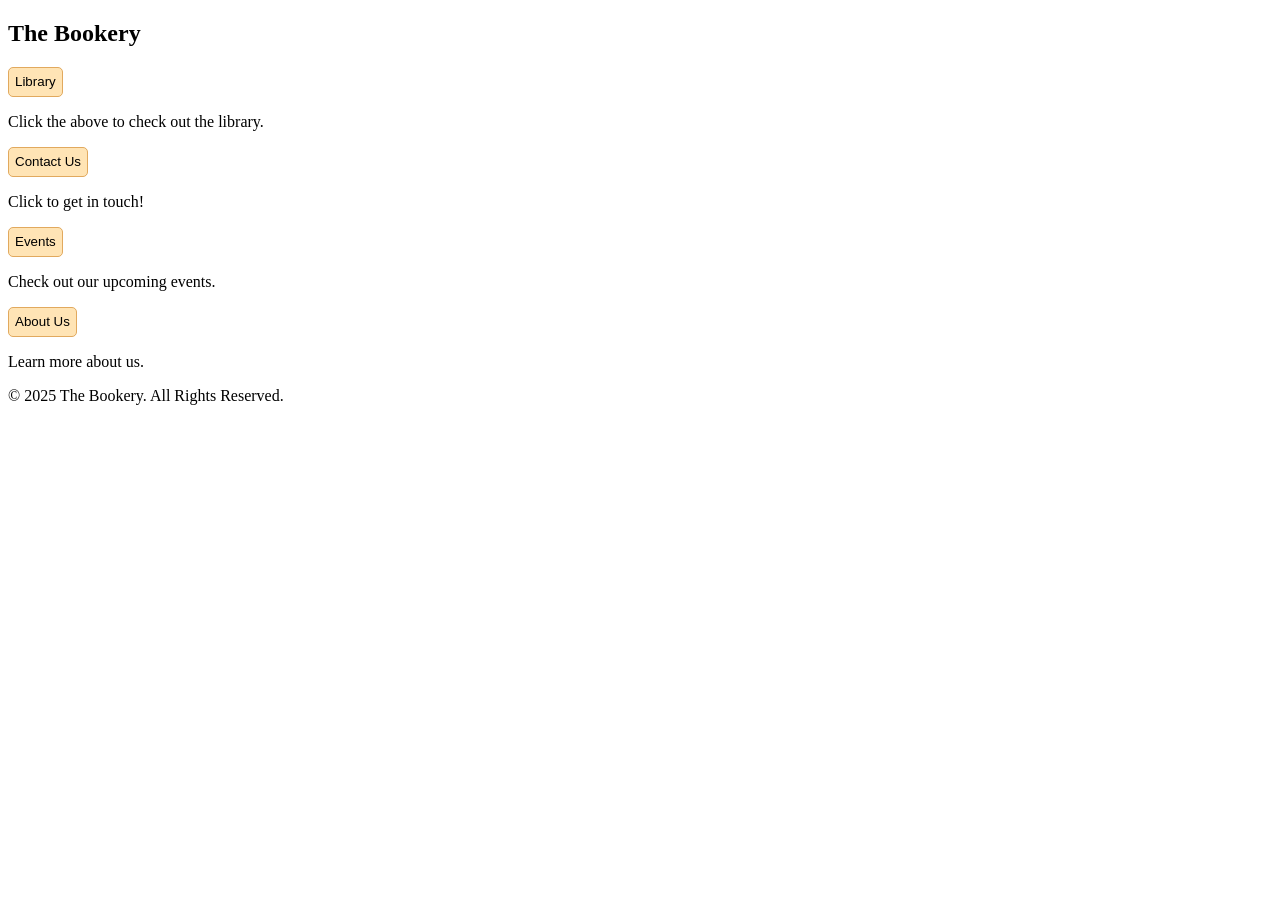
==== index.html @ ca066a44 "Added an assets folder for images and etc. I have also started the book library and loaded some test" ====
<!DOCTYPE html>
<html>
  <head>
    <meta charset="UTF-8" />
    <title>Home</title>
    <link rel="stylesheet" href="style.css" />
  </head>
  <body>
    <header>
      <nav>
        <h1>The Bookery</h1>
      </nav>
    </header>

    <a href="library.html">
      <button class="button">Library</button>
    </a>
    <p>Click the above to check out the library.</p>

    <a href="contact-us.html">
      <button class="button">Contact Us</button>
    </a>
    <p>Click to get in touch!</p>

    <a href="events.html" target="_blank">
      <button class="button">Events</button>
    </a>
    <p>Check out our upcoming events.</p>

    <a href="about-us.html">
      <button class="button">About Us</button>
    </a>
    <p>Learn more about us.</p>
  </body>
  <footer>
    <p>&copy; 2025 The Bookery. All Rights Reserved.</p>
  </footer>
</html>
---- style.css ----
.title{
    color: aqua;
}
.button{
    background-color: moccasin;
    cursor: pointer;
    border: 1px solid #e1a95e;
    height: 30px;
    width: auto;
    border-radius: 5px;
    text-align: center;
    
}
.button:hover{
    background-color: red;
}
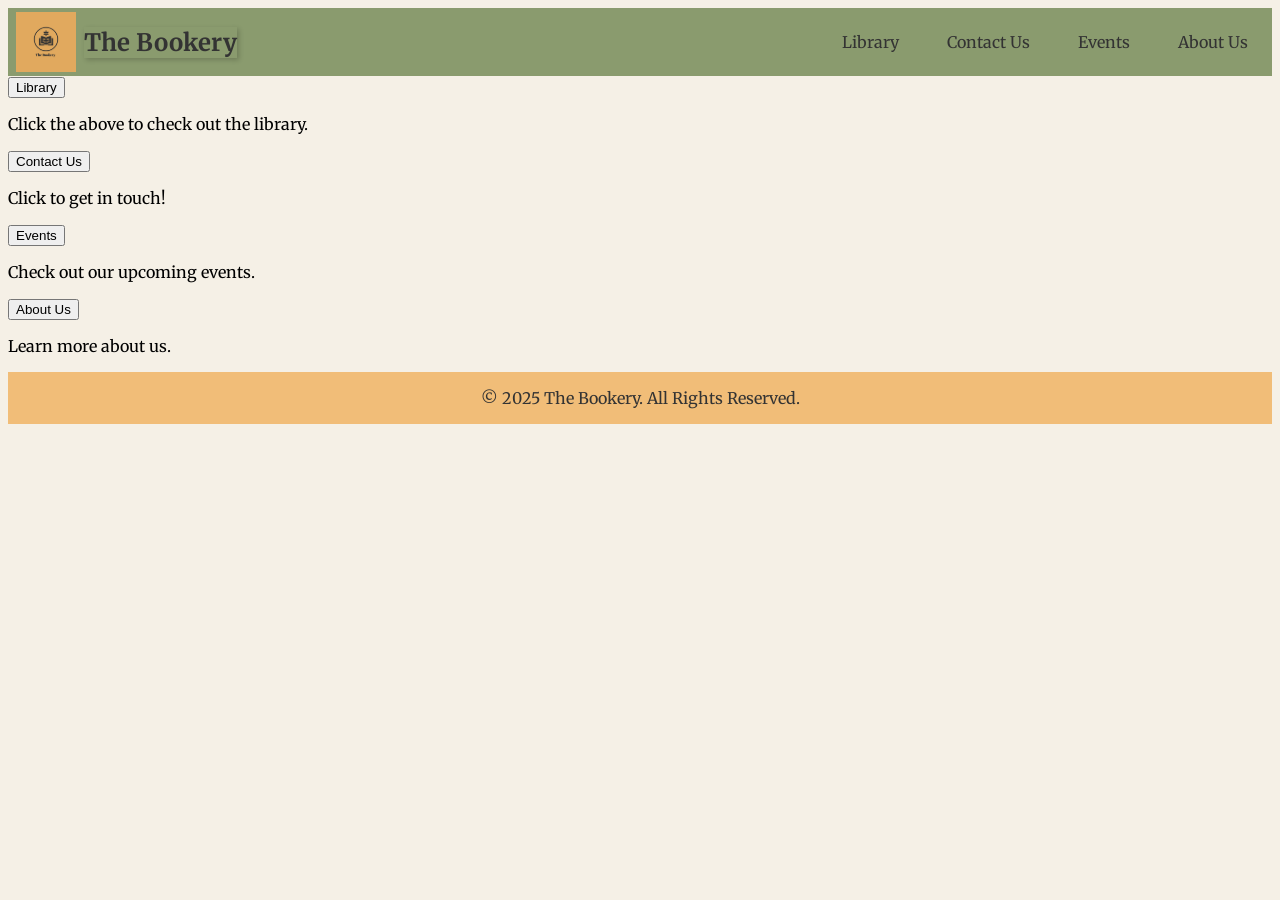
==== commit 58d8a882: "learned how to make a navbar, implemented my logo and title. started working towards making my site " ====
--- a/index.html
+++ b/index.html
@@ -3,12 +3,39 @@
   <head>
     <meta charset="UTF-8" />
     <title>Home</title>
-    <link rel="stylesheet" href="style.css" />
+    <!-- Linking the external stylesheet to the HTML so there can be clarity between HTML and CSS -->
+    <link rel="stylesheet" href="/css/style.css" />
+    <link rel="preconnect" href="https://fonts.googleapis.com" />
+    <link rel="preconnect" href="https://fonts.gstatic.com" crossorigin />
+    <link
+      href="https://fonts.googleapis.com/css2?family=Merriweather&display=swap"
+      rel="stylesheet"
+    />
+    <!--Linking the Google fonts for Merriweather-->
   </head>
-  <body>
+  <body class="body">
     <header>
-      <nav>
-        <h1>The Bookery</h1>
+      <nav class="navbar">
+        <div class="logo-group">
+          <!-- Logo and site title -->
+          <a href="index.html">
+            <img
+              src="/POE-ASSETS/bookerylogo.png"
+              alt="The Bookery Logo"
+              class="logo-img"
+            />
+            <h1 class="site-title">The Bookery</h1>
+          </a>
+        </div>
+        <div class="nav-links-container">
+          <!-- Navigation links/Menu bar -->
+          <ul class="nav-links">
+            <li><a href="library.html">Library</a></li>
+            <li><a href="contact-us.html">Contact Us</a></li>
+            <li><a href="events.html" target="_blank">Events</a></li>
+            <li><a href="about-us.html">About Us</a></li>
+          </ul>
+        </div>
       </nav>
     </header>
 
@@ -33,6 +60,8 @@
     <p>Learn more about us.</p>
   </body>
   <footer>
-    <p>&copy; 2025 The Bookery. All Rights Reserved.</p>
+    <div>
+      <p class="footer">&copy; 2025 The Bookery. All Rights Reserved.</p>
+    </div>
   </footer>
 </html>
--- a/css/style.css
+++ b/css/style.css
@@ -0,0 +1,111 @@
+.site-title {
+    font-size: 24px;
+    margin: 0;
+    font-weight: bold;
+    color: #333;
+    margin: 0; /* Removes default <h1> margin */
+    box-shadow: 2px 2px 5px rgba(0,0,0,0.2); /* X, Y, blur, color */
+} /* This is for the main title only. */
+
+.site-title:hover {
+    box-shadow: 3px 3px 8px rgba(0,0,0,0.3); /* Bigger shadow on hover */
+} /* This is for the hover effect on the main title */
+
+.site-title:active{
+    transform: scale(0.80);
+}
+
+.logo-img {
+    height: 60px; /* Controls how tall the image is */
+    width: auto; /* Maintains aspect ratio so it doesn't stretch */
+    margin: 0; /* Removes default margin */
+    padding: 0; /* Removes default padding */
+}
+
+.logo-img:hover {
+  transform: scale(1.13); /* Tiny zoom on hover */
+  transition: 1.0s;      /* Smooth animation */
+}
+
+.navbar { /* Navbar container*/
+    display: flex;
+    align-items: center;
+    justify-content: space-between; /* Aligns items to the left */
+    padding: 0.25rem 0.5rem;
+    background-color: #8A9B6E ;
+} /* This is for the navbar which has the logo, site title, and menu */
+
+.nav-links {/* Navigation/menu links*/
+    list-style: none; /* Removes bullet points from the list */
+    display: flex; /* Displays the links in a row */
+    gap: 1rem; /* Adds space between the links */
+    margin: 0; /* Removes default margin */
+    padding: 0; /* Removes default padding */
+} /* This is for the menu bar which has the links to other pages */
+
+.nav-links li a {
+    text-decoration: none; /* Removes underline from links */
+    color: #333; /* Sets the link color */
+    font-size: 16px; /* Makes the link text bold */
+    padding: 0.5rem 1rem; /* Adds padding around the link text */
+    border-radius: 4px;
+}
+
+.nav-links li a:hover {
+    background-color: #f0f0f0; /* Changes background color on hover */
+} /* This is for the hover effect on the menu links */
+
+.logo-group {
+    display: flex;
+    align-items: center;
+    gap: 0.5rem; /* controls space between logo and heading */
+    margin-left: 0;
+    flex-shrink: 0; 
+    flex-grow: 0; /* Prevents the logo from stretching */;
+
+}
+
+.logo-group a {
+  display: flex;       /* Enables flexbox for direct children */
+  align-items: center; /* Vertically centers logo & title */
+  gap: 0.5rem;         /* Adds spacing between them */
+  text-decoration: none; /* Removes underline */
+}
+
+.nav-links-container {
+    display: flex;
+    align-items: center; /* Aligns items vertically */
+    gap: 1rem; /* Adds space between the links */
+}
+
+.footer{
+    background-color: #f1bd78; /* Brown background for the footer */
+    text-align: center; /* Center the Footer text */
+    color: #333333;
+    text-emphasis: bold; /* Makes the footer text bold */
+    text-underline-position: under; /* Underlines the footer text */
+    padding: 1rem; /* Adds padding around the footer text */
+    position-anchor: bottom; /* Anchors the footer to the bottom of the page */
+    position: relative;
+}
+
+.body {
+    background-color: #F5F0E6; /* Cream background for the body */
+    font-family: 'Merriweather', serif; /* Sets the font for the body */
+}
+
+.bck-btn {
+    background-color: #8A9B6E ;
+    color: #333333;
+    border: mediumturquoise;
+    height: auto;
+    width: auto;
+    border-radius: 10px;
+    cursor: pointer;
+    margin-right: 8px;
+}
+
+.bck-btn:hover {
+    background-color: #ee310c ; /* Changes background color on hover */
+    box-shadow: 0 0 10px #afdd08 ;
+} /* This is for the hover effect on the menu links */
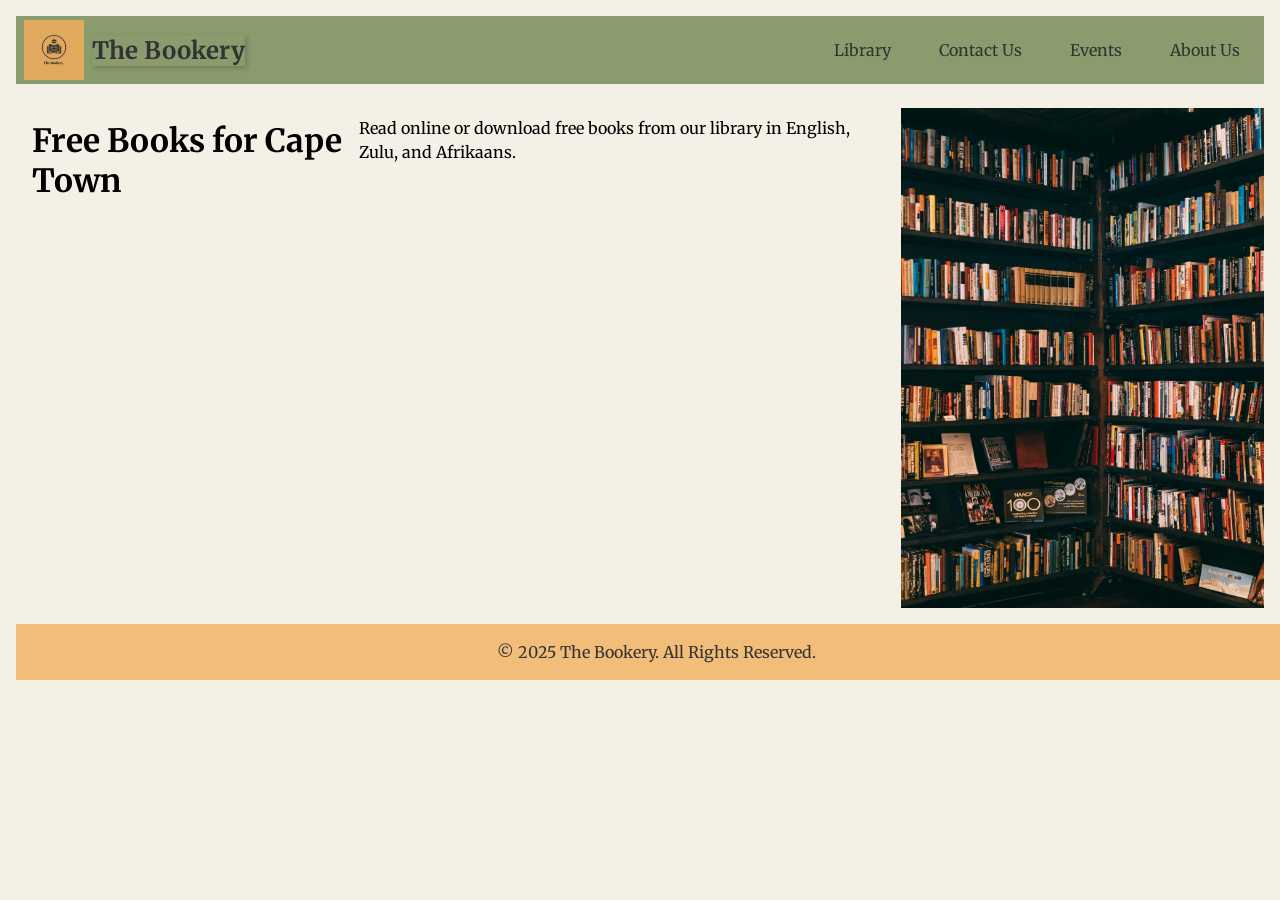
==== commit 447b61bb: "Got rid of most of the placeholders and started implementing content meant for the page. worked on t" ====
--- a/index.html
+++ b/index.html
@@ -13,14 +13,14 @@
     />
     <!--Linking the Google fonts for Merriweather-->
   </head>
-  <body class="body">
+  <body>
     <header>
       <nav class="navbar">
         <div class="logo-group">
           <!-- Logo and site title -->
           <a href="index.html">
             <img
-              src="/POE-ASSETS/bookerylogo.png"
+              src="/assets/bookerylogo.png"
               alt="The Bookery Logo"
               class="logo-img"
             />
@@ -38,26 +38,15 @@
         </div>
       </nav>
     </header>
-
-    <a href="library.html">
-      <button class="button">Library</button>
-    </a>
-    <p>Click the above to check out the library.</p>
-
-    <a href="contact-us.html">
-      <button class="button">Contact Us</button>
-    </a>
-    <p>Click to get in touch!</p>
-
-    <a href="events.html" target="_blank">
-      <button class="button">Events</button>
-    </a>
-    <p>Check out our upcoming events.</p>
-
-    <a href="about-us.html">
-      <button class="button">About Us</button>
-    </a>
-    <p>Learn more about us.</p>
+    <div class="hero-section">
+    <p>
+      <h1>Free Books for Cape Town</h1>
+    </p><lb></lb>
+    <p>
+      Read online or download free books from our library in English, Zulu, and Afrikaans.
+    </p>
+    <img src="/assets/books-1.jpg" class="hero-img" />
+    </div>
   </body>
   <footer>
     <div>
--- a/css/style.css
+++ b/css/style.css
@@ -13,6 +13,10 @@
 
 .site-title:active{
     transform: scale(0.80);
+}
+
+p {
+    line-height: 1.5; /* Increases line height */
 }
 
 .logo-img {
@@ -86,12 +90,14 @@
     text-underline-position: under; /* Underlines the footer text */
     padding: 1rem; /* Adds padding around the footer text */
     position-anchor: bottom; /* Anchors the footer to the bottom of the page */
-    position: relative;
+    width: 100%; /* Makes the footer full width */
+    bottom: 0; /* Positions the footer at the bottom */
 }
 
-.body {
+body {
     background-color: #F5F0E6; /* Cream background for the body */
     font-family: 'Merriweather', serif; /* Sets the font for the body */
+    margin: 1rem; /* Adds margin around the body */
 }
 
 .bck-btn {
@@ -106,6 +112,54 @@
 }
 
 .bck-btn:hover {
-    background-color: #ee310c ; /* Changes background color on hover */
-    box-shadow: 0 0 10px #afdd08 ;
-} /* This is for the hover effect on the menu links */+    background-color: #d58258 ; /* Changes background color on hover */
+    box-shadow: 0 0 10px #ff0000 ;
+} /* This is for the hover effect on the menu links */
+
+.hero-img {
+    width: 450px;
+    height: 500px;
+    text-align: right;
+    margin-left: 1rem;
+    margin-top: 0.5rem;
+}
+
+.hero-section {
+    display: flex;
+    text-align: left;
+    margin-top: 1rem;
+    margin-left: 1rem;
+}
+
+.book-grid {
+        display: flex;
+        gap: 20px;
+        flex-wrap: wrap;
+        justify-content: center; /* Centers the books in the grid */
+        border: #ff0000 solid 1px; /* Adds a border around the grid */
+      }
+      .book {
+        border: 1px solid #ccc;
+        padding: 10px;
+        text-align: center;
+        width: 150px;
+      }
+      .book img {
+        width: 100px;
+        height: 150px;
+        object-fit: cover;
+      }
+      .download-btn {
+        margin-top: 10px;
+        display: inline-block;
+        padding: 5px 10px;
+        background: #007bff;
+        color: #fff;
+        text-decoration: none;
+        border-radius: 4px;
+      }
+      .download-btn:hover {
+        background: #e2725b;
+        transform: scale(1.05); /* Tiny zoom on hover */
+        transition: 0.2s;
+      }
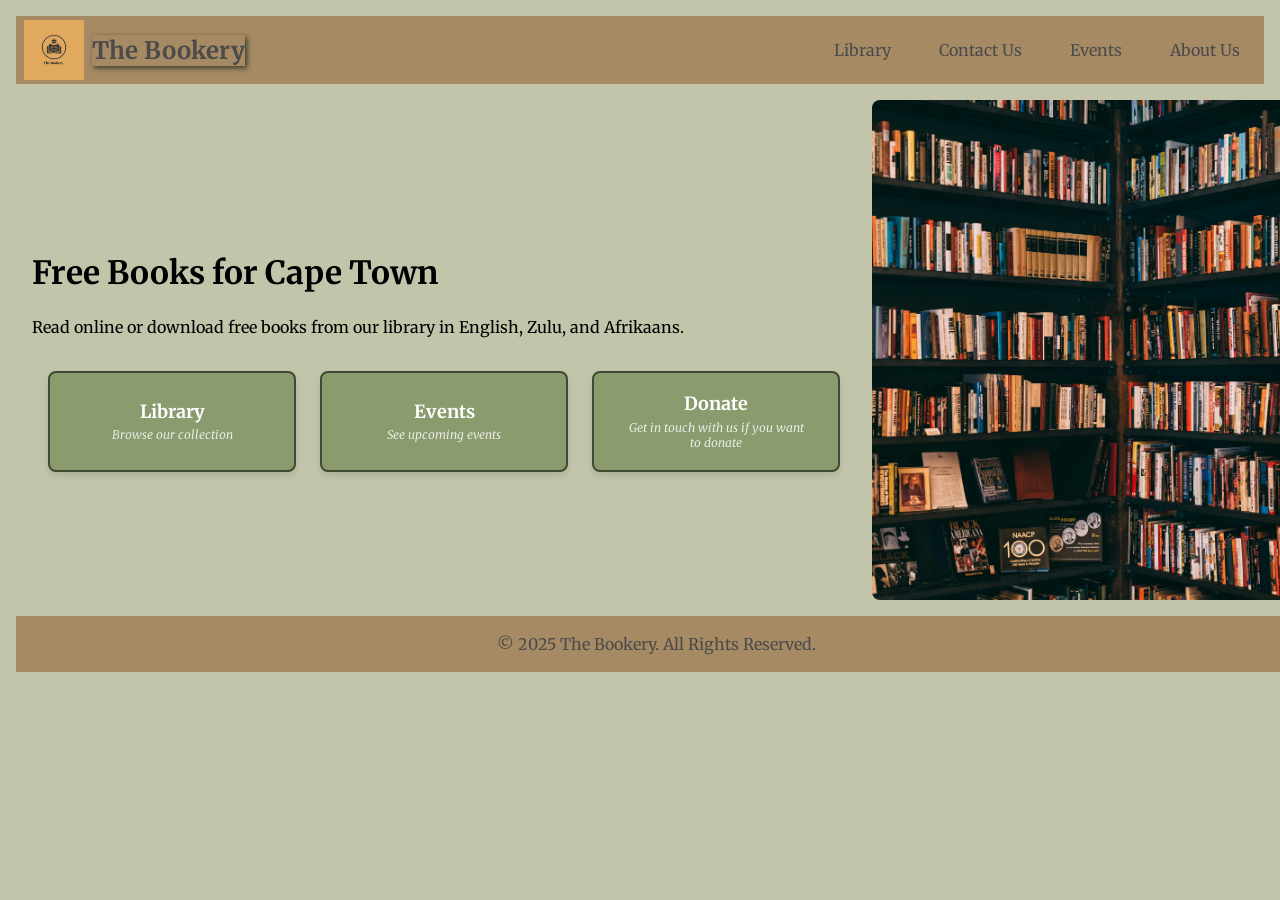
==== commit 619b7f33: "fully worked on and completed the library section, adding all the books for all the languages as wel" ====
--- a/index.html
+++ b/index.html
@@ -11,6 +11,7 @@
       href="https://fonts.googleapis.com/css2?family=Merriweather&display=swap"
       rel="stylesheet"
     />
+    <link rel="script" href="/javascript/animations.js" />
     <!--Linking the Google fonts for Merriweather-->
   </head>
   <body>
@@ -39,12 +40,31 @@
       </nav>
     </header>
     <div class="hero-section">
-    <p>
-      <h1>Free Books for Cape Town</h1>
+      <div style="text-align: left;">
+    <p style="font-size: 25px;" class="hero-txt">
+      <h1>Free Books for<lb></lb> Cape Town</h1>
     </p><lb></lb>
     <p>
       Read online or download free books from our library in English, Zulu, and Afrikaans.
     </p>
+        <!-- CTA Buttons Section -->
+   <div class="cta-container">
+    <a href="library.html" class="cta-btn">
+        <span class="btn-main-text">Library</span>
+        <span class="btn-sub-text">Browse our collection</span>
+    </a>
+    
+    <a href="events.html" class="cta-btn">
+        <span class="btn-main-text">Events</span>
+        <span class="btn-sub-text">See upcoming events</span>
+    </a>
+    
+    <a href="mailto:kgomotsombele@outlook.com" class="cta-btn">
+        <span class="btn-main-text">Donate</span>
+        <span class="btn-sub-text">Get in touch with us if you want to donate</span>
+    </a>
+</div>
+    </div>
     <img src="/assets/books-1.jpg" class="hero-img" />
     </div>
   </body>
--- a/css/style.css
+++ b/css/style.css
@@ -2,13 +2,13 @@
     font-size: 24px;
     margin: 0;
     font-weight: bold;
-    color: #333;
+    color: #4B4B4B;
     margin: 0; /* Removes default <h1> margin */
-    box-shadow: 2px 2px 5px rgba(0,0,0,0.2); /* X, Y, blur, color */
+    box-shadow: 2px 2px 5px #333d29; /* X, Y, blur, color */
 } /* This is for the main title only. */
 
 .site-title:hover {
-    box-shadow: 3px 3px 8px rgba(0,0,0,0.3); /* Bigger shadow on hover */
+    box-shadow: 3px 3px 8px #414833; /* Bigger shadow on hover */
 } /* This is for the hover effect on the main title */
 
 .site-title:active{
@@ -36,7 +36,7 @@
     align-items: center;
     justify-content: space-between; /* Aligns items to the left */
     padding: 0.25rem 0.5rem;
-    background-color: #8A9B6E ;
+    background-color: #A68A64; /* Brown background for the navbar */
 } /* This is for the navbar which has the logo, site title, and menu */
 
 .nav-links {/* Navigation/menu links*/
@@ -49,14 +49,15 @@
 
 .nav-links li a {
     text-decoration: none; /* Removes underline from links */
-    color: #333; /* Sets the link color */
+    color: #4B4B4B; /* Sets the link color */
     font-size: 16px; /* Makes the link text bold */
     padding: 0.5rem 1rem; /* Adds padding around the link text */
     border-radius: 4px;
 }
 
 .nav-links li a:hover {
-    background-color: #f0f0f0; /* Changes background color on hover */
+    background-color: #414833;
+    color: #fff;
 } /* This is for the hover effect on the menu links */
 
 .logo-group {
@@ -83,9 +84,9 @@
 }
 
 .footer{
-    background-color: #f1bd78; /* Brown background for the footer */
+    background-color: #A68A64; /* Brown background for the footer */
     text-align: center; /* Center the Footer text */
-    color: #333333;
+    color: #4B4B4B;
     text-emphasis: bold; /* Makes the footer text bold */
     text-underline-position: under; /* Underlines the footer text */
     padding: 1rem; /* Adds padding around the footer text */
@@ -95,71 +96,147 @@
 }
 
 body {
-    background-color: #F5F0E6; /* Cream background for the body */
+    background-color: #c2c5aa; /* Sky Blue background for the body */
     font-family: 'Merriweather', serif; /* Sets the font for the body */
     margin: 1rem; /* Adds margin around the body */
 }
 
-.bck-btn {
-    background-color: #8A9B6E ;
-    color: #333333;
-    border: mediumturquoise;
-    height: auto;
-    width: auto;
-    border-radius: 10px;
-    cursor: pointer;
-    margin-right: 8px;
-}
-
-.bck-btn:hover {
-    background-color: #d58258 ; /* Changes background color on hover */
-    box-shadow: 0 0 10px #ff0000 ;
-} /* This is for the hover effect on the menu links */
+.hero-section {
+    display: flex;
+    align-items: center; /* Vertically centers text and image */
+    justify-content: space-between; /* Puts space between text and image */
+    margin-top: 1rem;
+    margin-left: 1rem;
+    gap: 2rem; /* Adds consistent spacing between text and image */
+}
 
 .hero-img {
     width: 450px;
     height: 500px;
-    text-align: right;
+    object-fit: cover; /* Prevents image distortion */
+    border-radius: 8px; /* Optional: adds nice rounded corners */
+    flex-shrink: 0; /* Prevents image from shrinking */
+}
+
+.hero-txt {
+    margin-right: 10px;
+    word-break: break-all;
+}
+
+/* CTA Button Container */
+.cta-container {
+    display: flex;
+    gap: 1.5rem;
+    justify-content: flex-start;
+    margin-top: 2rem;
     margin-left: 1rem;
-    margin-top: 0.5rem;
-}
-
-.hero-section {
-    display: flex;
-    text-align: left;
-    margin-top: 1rem;
-    margin-left: 1rem;
-}
-
-.book-grid {
-        display: flex;
-        gap: 20px;
-        flex-wrap: wrap;
-        justify-content: center; /* Centers the books in the grid */
-        border: #ff0000 solid 1px; /* Adds a border around the grid */
-      }
-      .book {
-        border: 1px solid #ccc;
-        padding: 10px;
-        text-align: center;
-        width: 150px;
-      }
-      .book img {
-        width: 100px;
-        height: 150px;
-        object-fit: cover;
-      }
-      .download-btn {
-        margin-top: 10px;
-        display: inline-block;
-        padding: 5px 10px;
-        background: #007bff;
-        color: #fff;
-        text-decoration: none;
-        border-radius: 4px;
-      }
-      .download-btn:hover {
-        background: #e2725b;
-        transform: scale(1.05); /* Tiny zoom on hover */
-        transition: 0.2s;
-      }+}
+
+/* CTA Buttons with subtitles */
+.cta-btn {
+    background-color: #8A9B6E;
+    color: #fff;
+    text-decoration: none;
+    padding: 1.2rem 2rem;
+    border-radius: 8px;
+    font-family: 'Merriweather', serif;
+    text-align: center;
+    transition: all 0.3s ease;
+    box-shadow: 0 4px 6px rgba(0, 0, 0, 0.1);
+    border: 2px solid #414833;
+    flex: 0 1 auto;
+    min-width: 180px;
+    display: flex;
+    flex-direction: column;
+    justify-content: center;
+    align-items: center;
+}
+
+.btn-main-text {
+    font-size: 18px;
+    font-weight: bold;
+    margin-bottom: 0.3rem;
+    display: block;
+}
+
+.btn-sub-text {
+    font-size: 12px; /* Smaller font size */
+    opacity: 0.8; /* Slightly lighter */
+    font-weight: normal;
+    font-style: italic; /* Optional: makes it look more subtitle-like */
+    display: block;
+    line-height: 1.3;
+    text-align: center;
+}
+
+.cta-btn:hover {
+    background-color: #414833;
+    color: #fff;
+    transform: translateY(-2px);
+    box-shadow: 0 6px 12px rgba(0, 0, 0, 0.15);
+}
+
+/* Mobile responsiveness */
+@media (max-width: 768px) {
+    .cta-container {
+        flex-direction: column;
+        align-items: flex-start;
+    }
+    
+    .cta-btn {
+        width: 100%;
+        max-width: 250px;
+    }
+}
+
+/* About Us Page Styles */
+.about-container {
+    max-width: 1200px;
+    margin: 0 auto;
+    padding: 0 1rem;
+}
+
+.about-content {
+    flex: 1;
+    min-width: 0;
+}
+
+.about-section {
+    margin-bottom: 2rem;
+}
+
+.about-section h3 {
+    color: #414833;
+    margin-bottom: 0.5rem;
+    font-size: 1.5rem;
+}
+
+.about-section p {
+    line-height: 1.6;
+    color: #4B4B4B;
+    margin: 0;
+}
+
+/* Button container */
+.button-container {
+    text-align: center;
+    margin: 2rem 0;
+}
+
+.bck-btn {
+    display: inline-block;
+    background-color: #8A9B6E;
+    color: #4B4B4B;
+    padding: 1rem 2rem;
+    text-decoration: none;
+    border-radius: 4px;
+    font-weight: bold;
+    transition: all 0.3s ease;
+    border: 2px solid #414833;
+}
+
+.bck-btn:hover {
+    background-color: #414833;
+    color: #fff;
+    transform: translateY(-2px);
+}
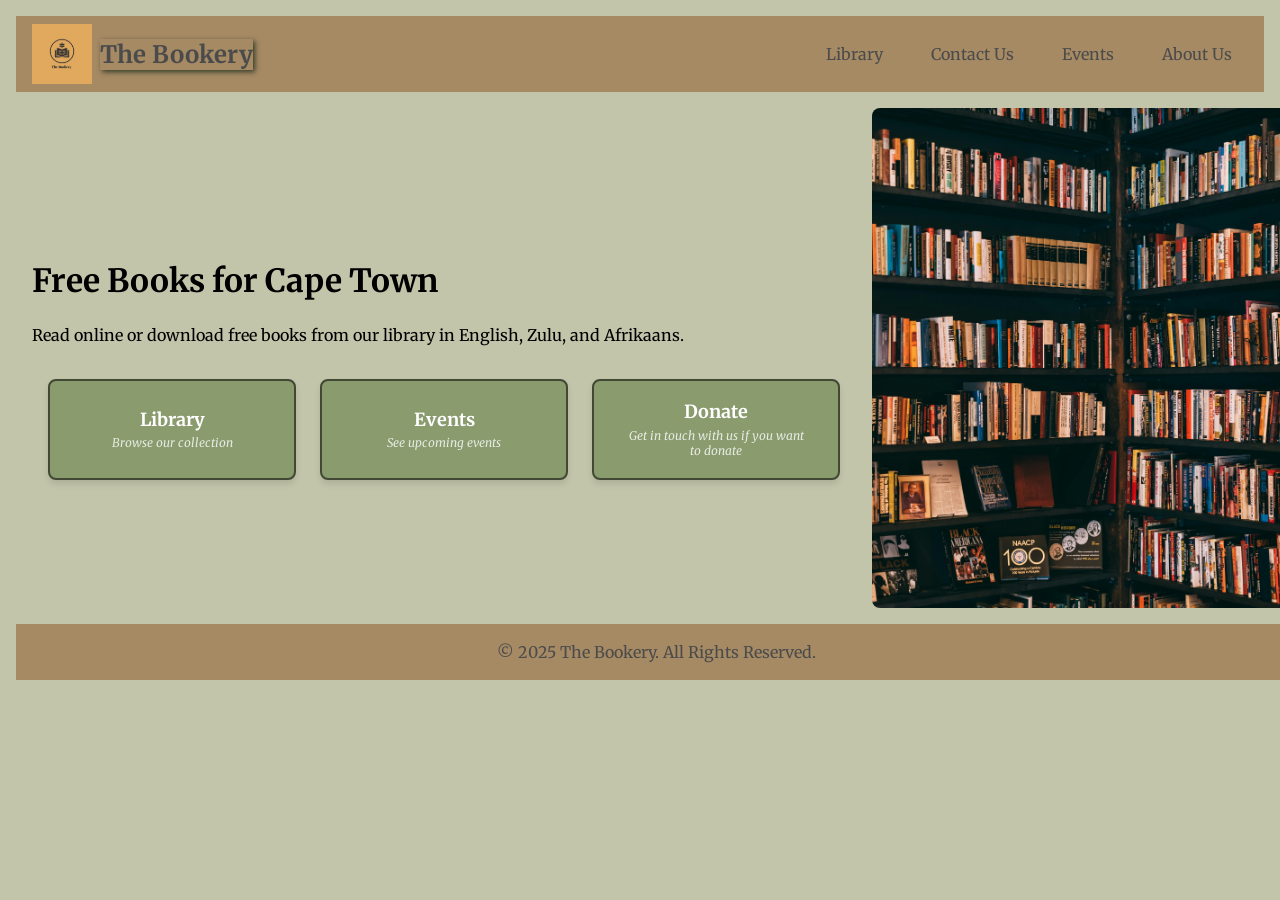
==== commit 6baeb7af: "Renamed files for shorter paths, started implementing JavaScript (incomplete), improved mobile respo" ====
--- a/index.html
+++ b/index.html
@@ -3,7 +3,6 @@
   <head>
     <meta charset="UTF-8" />
     <title>Home</title>
-    <!-- Linking the external stylesheet to the HTML so there can be clarity between HTML and CSS -->
     <link rel="stylesheet" href="/css/style.css" />
     <link rel="preconnect" href="https://fonts.googleapis.com" />
     <link rel="preconnect" href="https://fonts.gstatic.com" crossorigin />
@@ -11,14 +10,11 @@
       href="https://fonts.googleapis.com/css2?family=Merriweather&display=swap"
       rel="stylesheet"
     />
-    <link rel="script" href="/javascript/animations.js" />
-    <!--Linking the Google fonts for Merriweather-->
   </head>
   <body>
     <header>
       <nav class="navbar">
         <div class="logo-group">
-          <!-- Logo and site title -->
           <a href="index.html">
             <img
               src="/assets/bookerylogo.png"
@@ -28,49 +24,53 @@
             <h1 class="site-title">The Bookery</h1>
           </a>
         </div>
-        <div class="nav-links-container">
-          <!-- Navigation links/Menu bar -->
-          <ul class="nav-links">
-            <li><a href="library.html">Library</a></li>
-            <li><a href="contact-us.html">Contact Us</a></li>
-            <li><a href="events.html" target="_blank">Events</a></li>
-            <li><a href="about-us.html">About Us</a></li>
-          </ul>
-        </div>
+
+        <ul class="nav-links" id="navMenu">
+          <li><a href="library.html">Library</a></li>
+          <li><a href="contact-us.html">Contact Us</a></li>
+          <li><a href="events.html" target="_blank">Events</a></li>
+          <li><a href="about-us.html">About Us</a></li>
+        </ul>
+
+        <button class="hamburger" id="hamburger">&#9776;</button>
       </nav>
     </header>
+
     <div class="hero-section">
       <div style="text-align: left;">
-    <p style="font-size: 25px;" class="hero-txt">
-      <h1>Free Books for<lb></lb> Cape Town</h1>
-    </p><lb></lb>
-    <p>
-      Read online or download free books from our library in English, Zulu, and Afrikaans.
-    </p>
-        <!-- CTA Buttons Section -->
-   <div class="cta-container">
-    <a href="library.html" class="cta-btn">
-        <span class="btn-main-text">Library</span>
-        <span class="btn-sub-text">Browse our collection</span>
-    </a>
-    
-    <a href="events.html" class="cta-btn">
-        <span class="btn-main-text">Events</span>
-        <span class="btn-sub-text">See upcoming events</span>
-    </a>
-    
-    <a href="mailto:kgomotsombele@outlook.com" class="cta-btn">
-        <span class="btn-main-text">Donate</span>
-        <span class="btn-sub-text">Get in touch with us if you want to donate</span>
-    </a>
-</div>
+        <p style="font-size: 25px;" class="hero-txt">
+          <h1>Free Books for<lb></lb> Cape Town</h1>
+        </p><lb></lb>
+        <p>
+          Read online or download free books from our library in English, Zulu, and Afrikaans.
+        </p>
+
+        <div class="cta-container">
+          <a href="library.html" class="cta-btn">
+            <span class="btn-main-text">Library</span>
+            <span class="btn-sub-text">Browse our collection</span>
+          </a>
+
+          <a href="events.html" class="cta-btn">
+            <span class="btn-main-text">Events</span>
+            <span class="btn-sub-text">See upcoming events</span>
+          </a>
+
+          <a href="mailto:kgomotsombele@outlook.com" class="cta-btn">
+            <span class="btn-main-text">Donate</span>
+            <span class="btn-sub-text">Get in touch with us if you want to donate</span>
+          </a>
+        </div>
+      </div>
+      <img src="/assets/books-1.jpg" class="hero-img" />
     </div>
-    <img src="/assets/books-1.jpg" class="hero-img" />
-    </div>
+
+    <footer>
+      <div>
+        <p class="footer">&copy; 2025 The Bookery. All Rights Reserved.</p>
+      </div>
+    </footer>
+
+    <script src="/javascript/script.js"></script>
   </body>
-  <footer>
-    <div>
-      <p class="footer">&copy; 2025 The Bookery. All Rights Reserved.</p>
-    </div>
-  </footer>
 </html>
--- a/css/style.css
+++ b/css/style.css
@@ -31,43 +31,42 @@
   transition: 1.0s;      /* Smooth animation */
 }
 
-.navbar { /* Navbar container*/
-    display: flex;
+.navbar {
+    display: flex;
+    justify-content: space-between;
     align-items: center;
-    justify-content: space-between; /* Aligns items to the left */
-    padding: 0.25rem 0.5rem;
-    background-color: #A68A64; /* Brown background for the navbar */
-} /* This is for the navbar which has the logo, site title, and menu */
-
-.nav-links {/* Navigation/menu links*/
-    list-style: none; /* Removes bullet points from the list */
-    display: flex; /* Displays the links in a row */
-    gap: 1rem; /* Adds space between the links */
-    margin: 0; /* Removes default margin */
-    padding: 0; /* Removes default padding */
-} /* This is for the menu bar which has the links to other pages */
+    padding: 0.5rem 1rem;
+    background-color: #A68A64;
+    position: relative;
+    z-index: 50;
+}
+
+.nav-links {
+    list-style: none;
+    display: flex;
+    gap: 1rem;
+    margin: 0;
+    padding: 0;
+}
 
 .nav-links li a {
-    text-decoration: none; /* Removes underline from links */
-    color: #4B4B4B; /* Sets the link color */
-    font-size: 16px; /* Makes the link text bold */
-    padding: 0.5rem 1rem; /* Adds padding around the link text */
+    text-decoration: none;
+    color: #4B4B4B;
+    font-size: 16px;
+    padding: 0.5rem 1rem;
     border-radius: 4px;
 }
 
 .nav-links li a:hover {
     background-color: #414833;
     color: #fff;
-} /* This is for the hover effect on the menu links */
+}
 
 .logo-group {
     display: flex;
     align-items: center;
-    gap: 0.5rem; /* controls space between logo and heading */
-    margin-left: 0;
-    flex-shrink: 0; 
-    flex-grow: 0; /* Prevents the logo from stretching */;
-
+    gap: 0.5rem;
+    flex-shrink: 0;
 }
 
 .logo-group a {
@@ -176,16 +175,97 @@
     box-shadow: 0 6px 12px rgba(0, 0, 0, 0.15);
 }
 
-/* Mobile responsiveness */
+/* Mobile Styles */
 @media (max-width: 768px) {
+    .hamburger {
+        display: block;
+        position: absolute;
+        top: 15px;
+        right: 20px;
+    }
+
+    .nav-links {
+        display: none;
+        flex-direction: column;
+        width: 100%;
+        background-color: #A68A64;
+        padding: 1rem 0;
+        position: absolute;
+        top: 60px;
+        left: 0;
+        z-index: 90;
+    }
+
+    .nav-links.active {
+        display: flex;
+    }
+
+    .nav-links li {
+        text-align: center;
+        margin: 0.5rem 0;
+    }
+
+    .nav-links li a {
+        width: 100%;
+        display: block;
+        text-align: center;
+    }
+
+    .navbar {
+        flex-direction: column;
+        align-items: flex-start;
+    }
+
+    .logo-group {
+        justify-content: flex-start;
+        width: 100%;
+        margin-bottom: 0.5rem;
+    }
+
+    .hero-section {
+        flex-direction: column;
+        margin: 1rem 0;
+    }
+
+    .hero-img {
+        width: 100%;
+        max-width: 90%;
+        height: auto;
+    }
+
     .cta-container {
         flex-direction: column;
-        align-items: flex-start;
-    }
-    
+        align-items: center;
+        gap: 1rem;
+        margin-left: 0;
+    }
+
     .cta-btn {
         width: 100%;
-        max-width: 250px;
+        max-width: 280px;
+    }
+}
+
+/* Tablet (<= 1024px wide) */
+@media (max-width: 1024px) {
+    .hero-section{
+        flex-direction: column;
+        align-items: center;
+        text-align: center;
+        margin-left: 0;
+    }
+    .hero-img{
+        width: 100%;
+        max-width: 600px;
+        height: auto;
+    }
+    .hero-txt{
+        margin: 1rem 0;
+        word-break: normal;
+    }
+    .cta-container{
+        justify-content: center;
+        margin-left: 0;
     }
 }
 
@@ -239,4 +319,15 @@
     background-color: #414833;
     color: #fff;
     transform: translateY(-2px);
+}
+
+/* Hamburger */
+.hamburger {
+    display: none; /* Hidden on desktop */
+    font-size: 32px;
+    background: none;
+    border: none;
+    color: #4B4B4B;
+    cursor: pointer;
+    z-index: 100;
 }
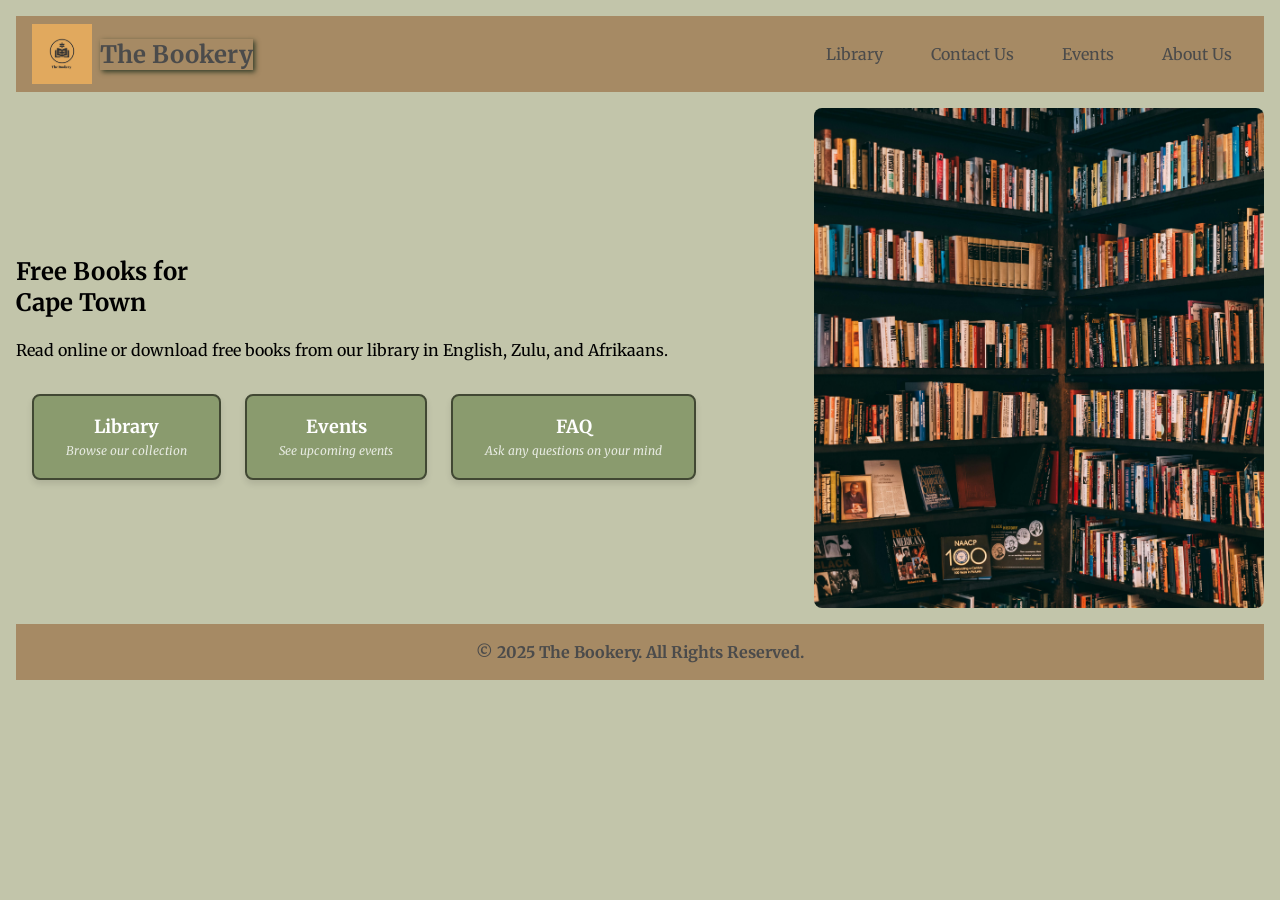
==== commit 3dc45565: "Fix mobile hamburger and restore library header. Made the mobile nav visible and functional on small" ====
--- a/index.html
+++ b/index.html
@@ -1,9 +1,10 @@
 <!DOCTYPE html>
-<html>
+<html lang="en">
   <head>
     <meta charset="UTF-8" />
+    <meta name="viewport" content="width=device-width, initial-scale=1" />
     <title>Home</title>
-    <link rel="stylesheet" href="/css/style.css" />
+    <link rel="stylesheet" href="css/style.css" />
     <link rel="preconnect" href="https://fonts.googleapis.com" />
     <link rel="preconnect" href="https://fonts.gstatic.com" crossorigin />
     <link
@@ -16,11 +17,7 @@
       <nav class="navbar">
         <div class="logo-group">
           <a href="index.html">
-            <img
-              src="/assets/bookerylogo.png"
-              alt="The Bookery Logo"
-              class="logo-img"
-            />
+            <img src="assets/bookerylogo.png" alt="The Bookery Logo" class="logo-img" />
             <h1 class="site-title">The Bookery</h1>
           </a>
         </div>
@@ -32,38 +29,40 @@
           <li><a href="about-us.html">About Us</a></li>
         </ul>
 
-        <button class="hamburger" id="hamburger">&#9776;</button>
+        <button class="hamburger" id="hamburger" aria-controls="navMenu" aria-expanded="false" aria-label="Toggle navigation">
+          <span class="bar"></span>
+          <span class="bar"></span>
+          <span class="bar"></span>
+        </button>
       </nav>
     </header>
 
-    <div class="hero-section">
-      <div style="text-align: left;">
-        <p style="font-size: 25px;" class="hero-txt">
-          <h1>Free Books for<lb></lb> Cape Town</h1>
-        </p><lb></lb>
-        <p>
-          Read online or download free books from our library in English, Zulu, and Afrikaans.
-        </p>
+    <main>
+      <section class="hero-section" aria-labelledby="hero-heading">
+        <div class="hero-content">
+          <h1 id="hero-heading" class="hero-heading">Free Books for<br/>Cape Town</h1>
+          <p class="hero-txt">Read online or download free books from our library in English, Zulu, and Afrikaans.</p>
 
-        <div class="cta-container">
-          <a href="library.html" class="cta-btn">
-            <span class="btn-main-text">Library</span>
-            <span class="btn-sub-text">Browse our collection</span>
-          </a>
+          <div class="cta-container">
+            <a href="library.html" class="cta-btn">
+              <span class="btn-main-text">Library</span>
+              <span class="btn-sub-text">Browse our collection</span>
+            </a>
 
-          <a href="events.html" class="cta-btn">
-            <span class="btn-main-text">Events</span>
-            <span class="btn-sub-text">See upcoming events</span>
-          </a>
+            <a href="events.html" class="cta-btn">
+              <span class="btn-main-text">Events</span>
+              <span class="btn-sub-text">See upcoming events</span>
+            </a>
 
-          <a href="mailto:kgomotsombele@outlook.com" class="cta-btn">
-            <span class="btn-main-text">Donate</span>
-            <span class="btn-sub-text">Get in touch with us if you want to donate</span>
-          </a>
+            <a href="enquiries.html" class="cta-btn">
+              <span class="btn-main-text">FAQ</span>
+              <span class="btn-sub-text">Ask any questions on your mind</span>
+            </a>
+          </div>
         </div>
-      </div>
-      <img src="/assets/books-1.jpg" class="hero-img" />
-    </div>
+        <img src="assets/books-1.jpg" class="hero-img" alt="Stack of books" />
+      </section>
+    </main>
 
     <footer>
       <div>
@@ -71,6 +70,6 @@
       </div>
     </footer>
 
-    <script src="/javascript/script.js"></script>
+    <script src="javascript/script.js"></script>
   </body>
 </html>
--- a/css/style.css
+++ b/css/style.css
@@ -82,22 +82,75 @@
     gap: 1rem; /* Adds space between the links */
 }
 
+/* Hide hamburger by default (desktop). Mobile media query will set it to display:block. */
+.hamburger {
+    display: none;
+}
+
+/* Hamburger bars (for animated X) */
+.hamburger {
+    width: 40px;
+    height: 28px;
+    /* keep hidden by default; mobile media query will show as inline-flex */
+    display: none;
+    align-items: center;
+    justify-content: center;
+    position: relative;
+}
+.hamburger .bar {
+    display: block;
+    width: 28px;
+    height: 3px;
+    background: #4B4B4B;
+    border-radius: 2px;
+    transition: transform 250ms ease, opacity 200ms ease;
+    position: absolute;
+}
+.hamburger .bar:nth-child(1) { transform: translateY(-8px); }
+.hamburger .bar:nth-child(2) { transform: translateY(0); }
+.hamburger .bar:nth-child(3) { transform: translateY(8px); }
+
+/* open state: morph bars into an X */
+.hamburger.open .bar:nth-child(1) {
+    transform: rotate(45deg);
+}
+.hamburger.open .bar:nth-child(2) {
+    opacity: 0;
+    transform: scaleX(0);
+}
+.hamburger.open .bar:nth-child(3) {
+    transform: rotate(-45deg);
+}
+
+/* Answer buttons */
+.answer-btn {
+    display: inline-block;
+    padding: 0.5rem 0.75rem;
+    margin-left: 0.5rem;
+    background: #8A9B6E;
+    color: #fff;
+    text-decoration: none;
+    border-radius: 6px;
+    border: 1px solid #414833;
+}
+.answer-btn:hover, .answer-btn:focus {
+    background: #414833;
+}
+
 .footer{
     background-color: #A68A64; /* Brown background for the footer */
     text-align: center; /* Center the Footer text */
     color: #4B4B4B;
-    text-emphasis: bold; /* Makes the footer text bold */
-    text-underline-position: under; /* Underlines the footer text */
+    font-weight: bold;
     padding: 1rem; /* Adds padding around the footer text */
-    position-anchor: bottom; /* Anchors the footer to the bottom of the page */
     width: 100%; /* Makes the footer full width */
-    bottom: 0; /* Positions the footer at the bottom */
 }
 
 body {
-    background-color: #c2c5aa; /* Sky Blue background for the body */
+    background-color: #c2c5aa; /* Page background */
     font-family: 'Merriweather', serif; /* Sets the font for the body */
-    margin: 1rem; /* Adds margin around the body */
+    margin: 0; /* Remove default body margin */
+    padding: 1rem; /* Add consistent page padding */
 }
 
 .hero-section {
@@ -105,7 +158,6 @@
     align-items: center; /* Vertically centers text and image */
     justify-content: space-between; /* Puts space between text and image */
     margin-top: 1rem;
-    margin-left: 1rem;
     gap: 2rem; /* Adds consistent spacing between text and image */
 }
 
@@ -118,8 +170,19 @@
 }
 
 .hero-txt {
-    margin-right: 10px;
-    word-break: break-all;
+        margin-right: 10px;
+        word-break: normal;
+}
+
+/* Accessibility and utility */
+*, *::before, *::after {
+    box-sizing: border-box;
+}
+
+/* Focus outlines for keyboard users */
+a:focus, button:focus {
+    outline: 3px solid #FFD166;
+    outline-offset: 2px;
 }
 
 /* CTA Button Container */
@@ -178,10 +241,20 @@
 /* Mobile Styles */
 @media (max-width: 768px) {
     .hamburger {
-        display: block;
+        /* force-show hamburger on mobile (use !important to override any cascade) */
+        display: inline-flex !important;
         position: absolute;
         top: 15px;
         right: 20px;
+        z-index: 9999; /* ensure it's above other content */
+    }
+
+    /* Make bars explicit in case other rules override them */
+    .hamburger .bar {
+        width: 28px !important;
+        height: 3px !important;
+        background: #4B4B4B !important;
+        opacity: 1 !important;
     }
 
     .nav-links {
@@ -323,7 +396,7 @@
 
 /* Hamburger */
 .hamburger {
-    display: none; /* Hidden on desktop */
+    /* display is controlled by the media queries above */
     font-size: 32px;
     background: none;
     border: none;
